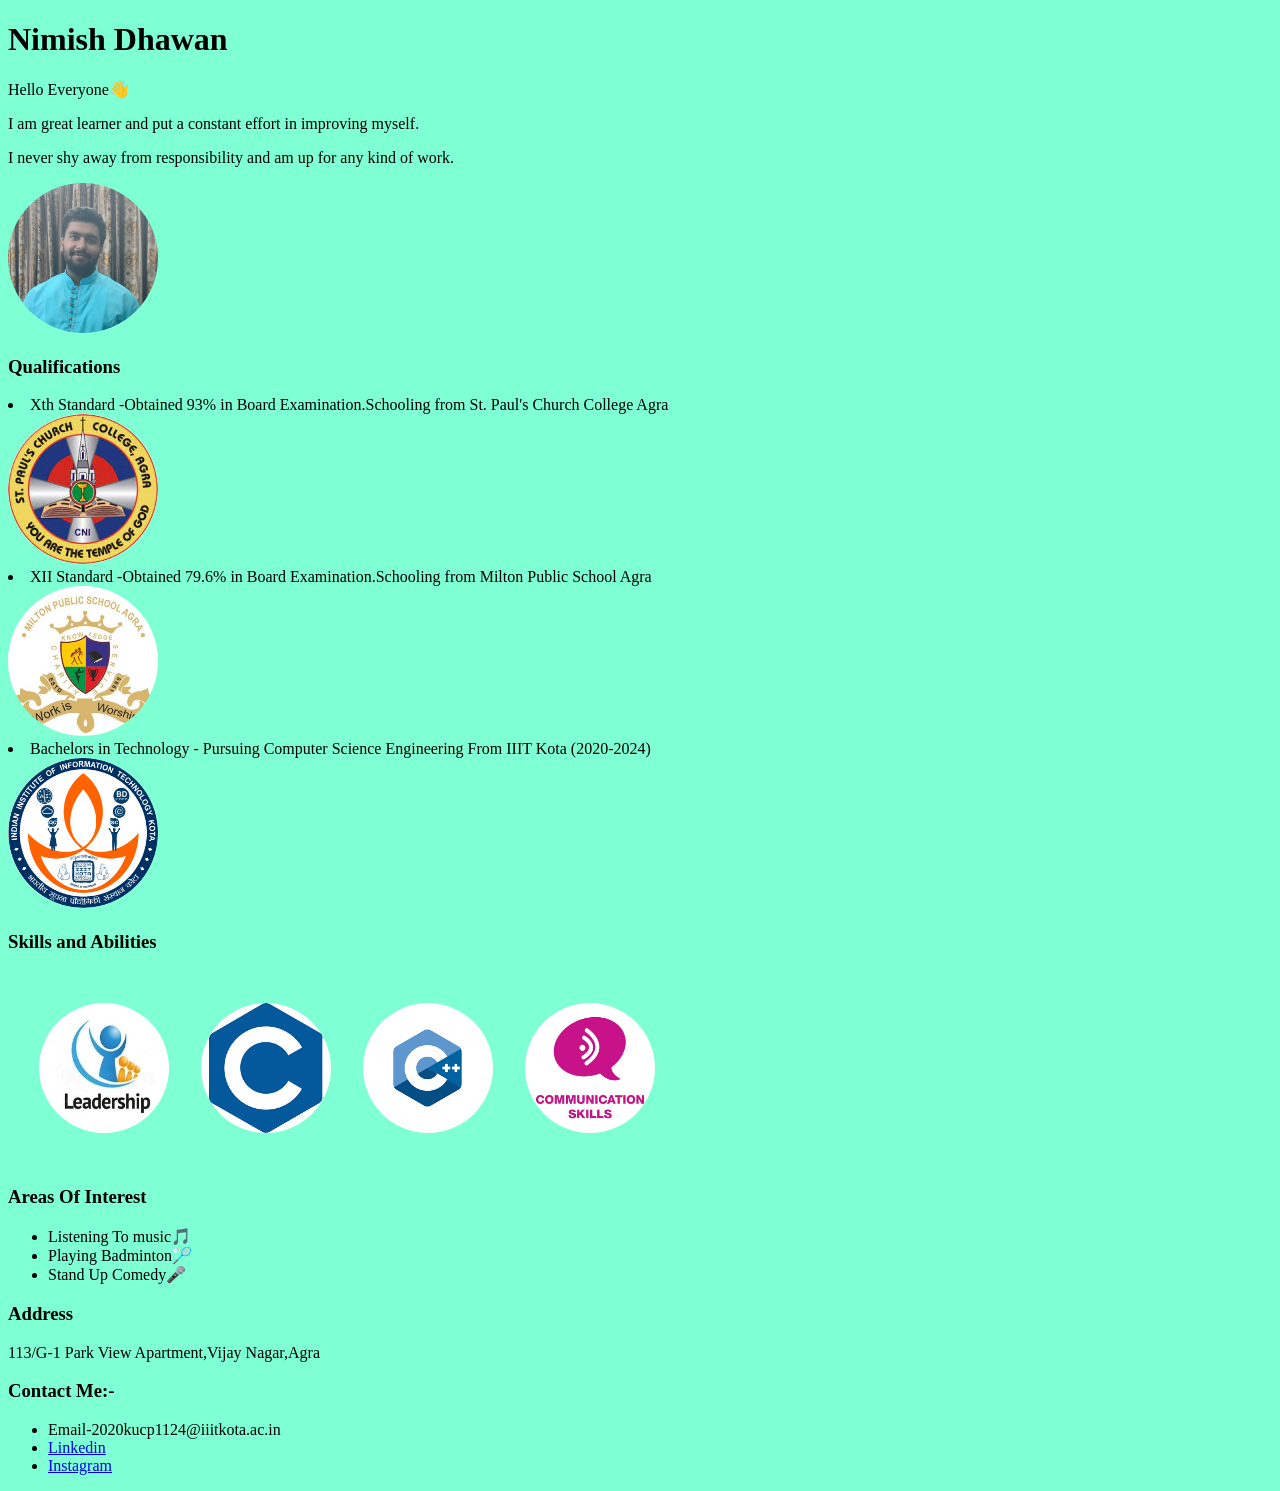
==== index.html @ e715e49d "Created Index.html" ====
<!DOCTYPE html>
<html lang="en">
<head>
    <meta charset="UTF-8">
    <title>Portfolio</title>
    <link rel="stylesheet" href="style.css">
</head>
<body >
    <h1>Nimish Dhawan</h1>
    <p>Hello Everyone👋</p>
    <p>I am great learner and put a constant effort in improving myself.</p>
    <p>I never shy away from responsibility and am up for any kind of work.</p>
    <img src="Nimish.jpeg"width="150" height="150">
    <h3>Qualifications</h3>
    <li>Xth Standard -Obtained 93% in Board Examination.Schooling from St. Paul's Church College Agra</li>
    <img src="spcc.jpg"width="150" height="150">
    <li>XII Standard -Obtained 79.6% in Board Examination.Schooling from Milton Public School Agra</li>
    <img src="milton-public-school-logo.jpg"width="150" height="150">
    <li>Bachelors in Technology - Pursuing Computer Science Engineering From IIIT Kota (2020-2024)</li>
    <img src="iiitkota.png"width="150" height="150">
    <h3>Skills and Abilities</h3>
    <table cellspacing="30">
        <tr>
            <td><img src="leader.png" alt="Could Not Load Image" width="130px" height="130px"></td>
            <td><img src="c.png" alt="Could Not Load Image" width="130px" height="130px"></td>
            <td><img src="cpp.png" alt="Could Not Load Image" width="130px" height="130px"></td>
            <td><img src="cskills.jpg" alt="Could Not Load Image" width="130px" height="130px"></td>
        </tr>
    </table>
    <h3>Areas Of Interest</h3>
    <ul>
        <li>Listening To music🎵</li>
        <li>Playing Badminton🏸</li>
        <li>Stand Up Comedy🎤</li>
    </ul>
    <h3>Address</h3>
    <p>113/G-1 Park View Apartment,Vijay Nagar,Agra</p>
    <h3>Contact Me:-</h3>
    <ul>
        <li>Email-2020kucp1124@iiitkota.ac.in</li>
        <li><a href="https://www.linkedin.com/in/nimish-dhawan-026a6120b/target="_blank">Linkedin</a></li>
        <li><a href="https://www.instagram.com/nimishdhawan100/"target="_blank">Instagram</a></li>
    </ul>
    
<body>
    
</body>
</html>
---- style.css ----
img 
{
    border-radius:100% ;
}
body
{
    background-color: aquamarine;
}
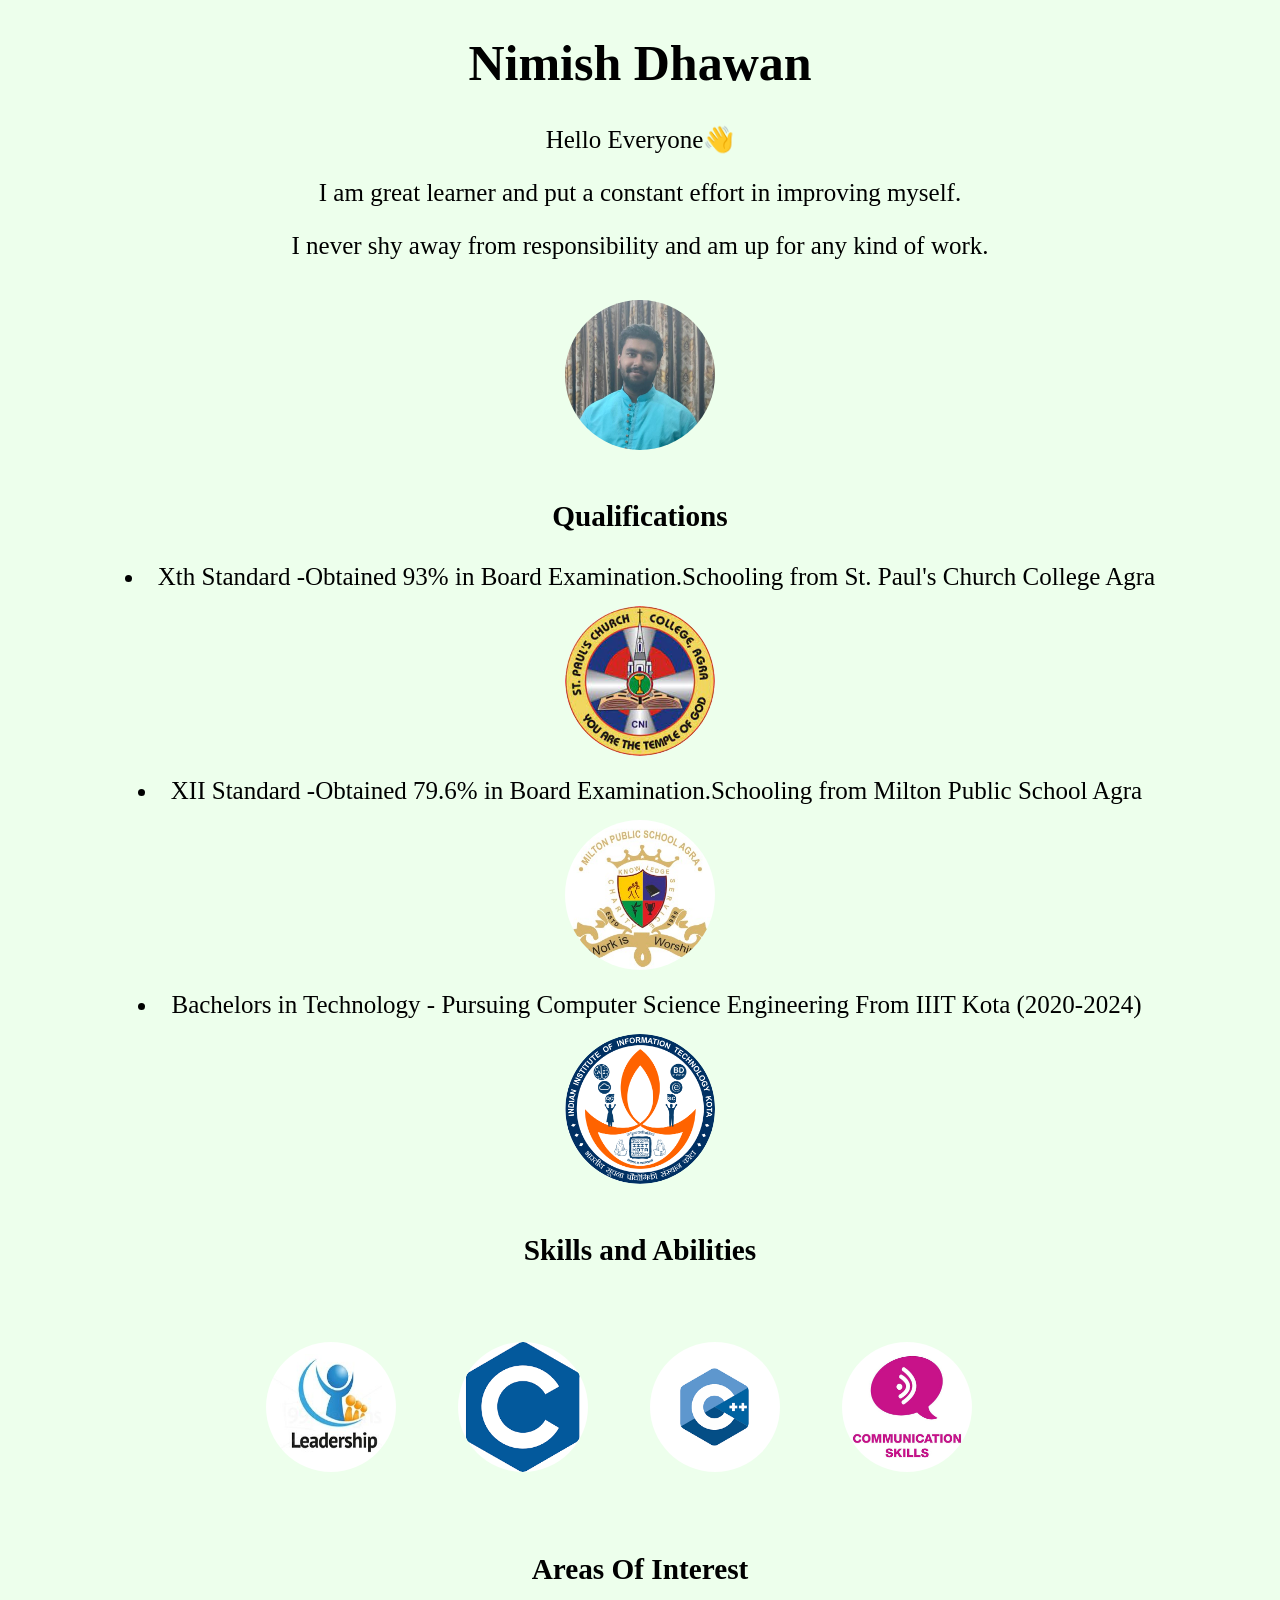
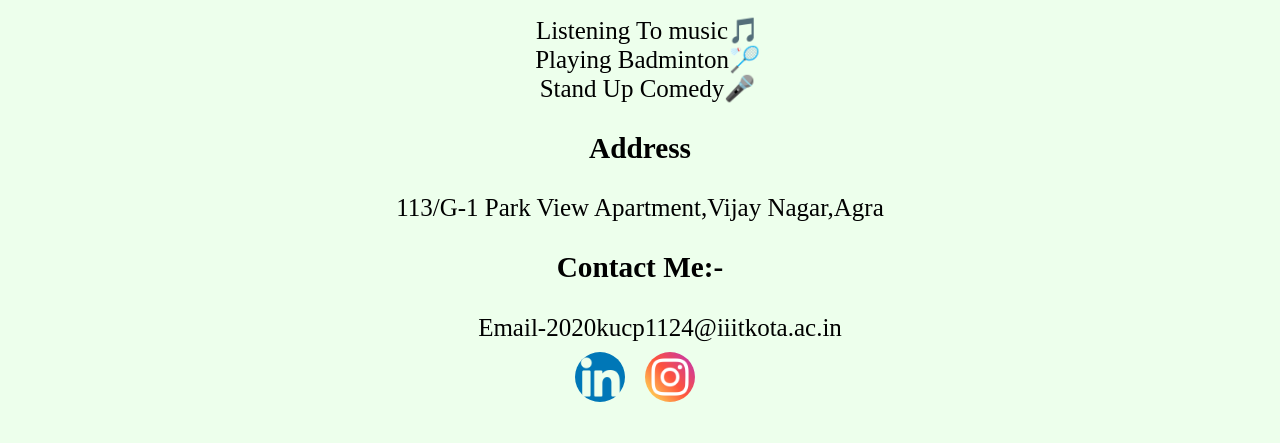
==== commit 9facdbfe: "Added CSS and images" ====
--- a/index.html
+++ b/index.html
@@ -10,36 +10,44 @@
     <p>Hello Everyone👋</p>
     <p>I am great learner and put a constant effort in improving myself.</p>
     <p>I never shy away from responsibility and am up for any kind of work.</p>
-    <img src="Nimish.jpeg"width="150" height="150">
+    <img class ="image" src="Nimish.jpeg"width="150" height="150">
     <h3>Qualifications</h3>
     <li>Xth Standard -Obtained 93% in Board Examination.Schooling from St. Paul's Church College Agra</li>
-    <img src="spcc.jpg"width="150" height="150">
+    <img class ="image" src="spcc.jpg"width="150" height="150">
     <li>XII Standard -Obtained 79.6% in Board Examination.Schooling from Milton Public School Agra</li>
-    <img src="milton-public-school-logo.jpg"width="150" height="150">
+    <img class ="image" src="milton-public-school-logo.jpg"width="150" height="150">
     <li>Bachelors in Technology - Pursuing Computer Science Engineering From IIIT Kota (2020-2024)</li>
-    <img src="iiitkota.png"width="150" height="150">
+    <img class ="image" src="iiitkota.png"width="150" height="150">
     <h3>Skills and Abilities</h3>
-    <table cellspacing="30">
+    <div class="table">
+    <table  cellspacing="30">
         <tr>
-            <td><img src="leader.png" alt="Could Not Load Image" width="130px" height="130px"></td>
-            <td><img src="c.png" alt="Could Not Load Image" width="130px" height="130px"></td>
-            <td><img src="cpp.png" alt="Could Not Load Image" width="130px" height="130px"></td>
-            <td><img src="cskills.jpg" alt="Could Not Load Image" width="130px" height="130px"></td>
+            <td><img class ="image" src="leader.png" alt="Could Not Load Image" width="130px" height="130px"></td>
+            <td><img class ="image" src="c.png" alt="Could Not Load Image" width="130px" height="130px"></td>
+            <td><img class ="image" src="cpp.png" alt="Could Not Load Image" width="130px" height="130px"></td>
+            <td><img class ="image" src="cskills.jpg" alt="Could Not Load Image" width="130px" height="130px"></td>
         </tr>
     </table>
+    </div>
+    
     <h3>Areas Of Interest</h3>
+    <div class="ul">
+
     <ul>
         <li>Listening To music🎵</li>
         <li>Playing Badminton🏸</li>
         <li>Stand Up Comedy🎤</li>
     </ul>
+    </div>
     <h3>Address</h3>
     <p>113/G-1 Park View Apartment,Vijay Nagar,Agra</p>
     <h3>Contact Me:-</h3>
     <ul>
         <li>Email-2020kucp1124@iiitkota.ac.in</li>
-        <li><a href="https://www.linkedin.com/in/nimish-dhawan-026a6120b/target="_blank">Linkedin</a></li>
-        <li><a href="https://www.instagram.com/nimishdhawan100/"target="_blank">Instagram</a></li>
+        <div class="social">
+        <li><a href="https://www.linkedin.com/in/nimish-dhawan-026a6120b/target="_blank"><img src="linkedin.png" width="50" height="50"></a></li>
+        <li><a href="https://www.instagram.com/nimishdhawan100/"target="_blank"><img src="instagram.png" width="50" height="50"></a></li>
+    </div>
     </ul>
     
 <body>
--- a/style.css
+++ b/style.css
@@ -4,5 +4,28 @@
 }
 body
 {
-    background-color: aquamarine;
+    background-color:#edffec;
+    text-align: center;
+    font-size: 25px;
+}
+.image
+{
+    padding: 15px;
+}
+div.table
+{
+    padding-left: 212px;
+}
+ul li{
+    list-style: none;
+}
+.ul{
+    padding-right: 25px;
+}
+.social{
+    display: flex;
+    margin-left: 517px;
+}
+.social li{
+     padding: 10px;
 }
